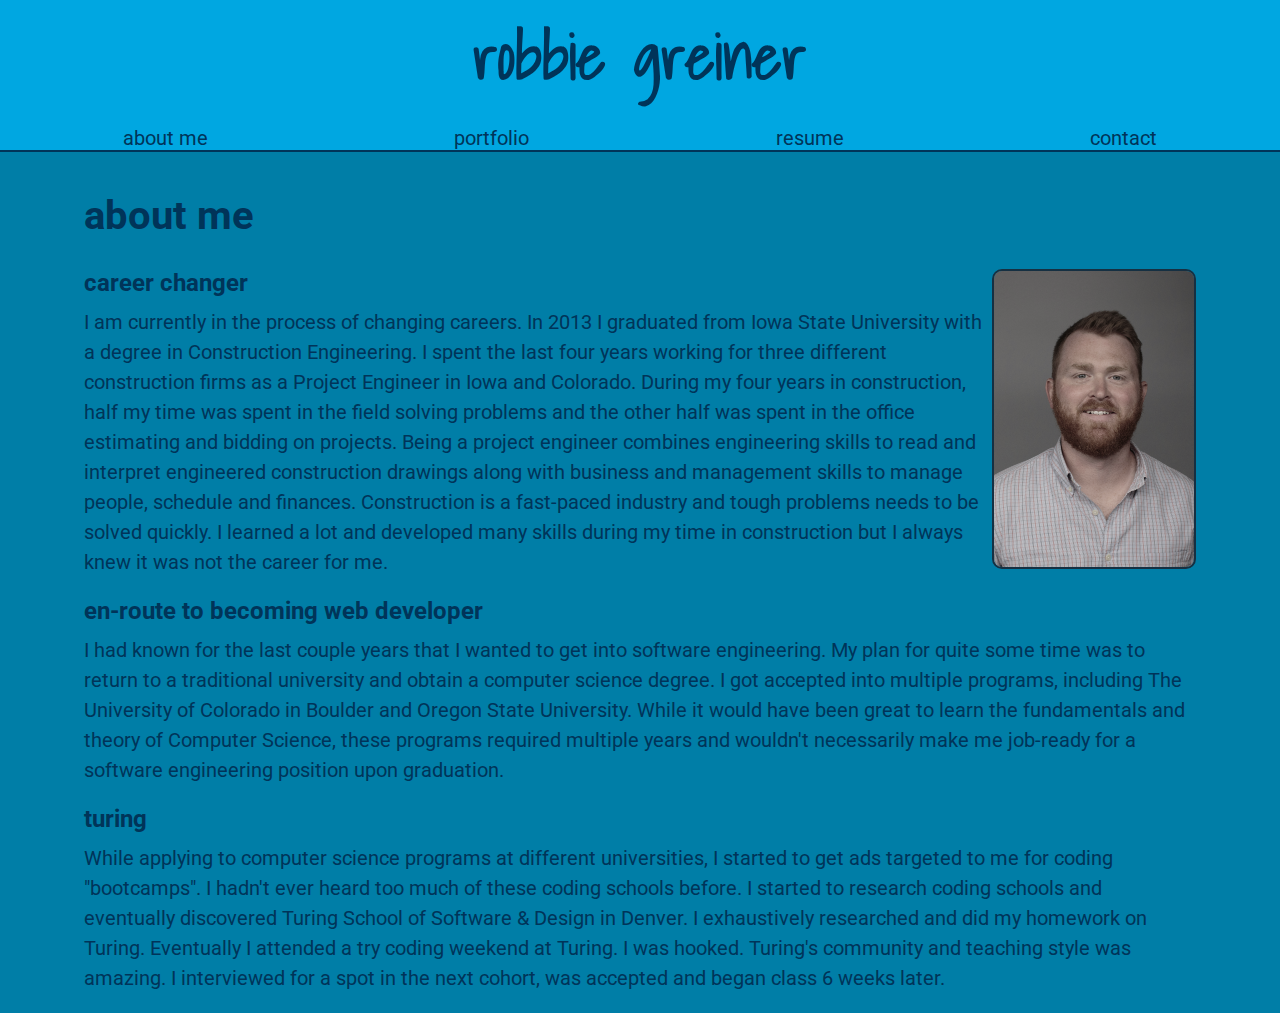
==== index.html @ eb26d72d "initial layout" ====
<!DOCTYPE html>
<html>
  <head>
    <meta charset="utf-8">
    <link href="https://fonts.googleapis.com/css?family=Roboto:400,700|Shadows+Into+Light" rel="stylesheet">
    <link rel="stylesheet" href="styles.css">
    <title>Robbie Greiner - About</title>
  </head>
  <body>
    <header>
      <h1>robbie greiner</h1>
      <!-- <h2>Web Developer / Career Changer</h2> -->
      <nav>
        <a href="">about me</a>
        <a href="">portfolio</a>
        <a href="">resume</a>
        <a href="">contact</a>
      </nav>
    </header>
    <section class="about-me">
      <h3>about me</h3>
      <img src="images/me.jpg" class="robbie-photo" alt="">
      <h4>career changer</h4>
      <p class="about-me-text">I am currently in the process of changing careers.  In 2013 I graduated from Iowa State University with a degree in Construction Engineering.  I spent the last four years working for three different construction firms as a Project Engineer in Iowa and Colorado.  During my four years in construction, half my time was spent in the field solving problems and the other half was spent in the office estimating and bidding on projects. Being a project engineer combines engineering skills to read and interpret engineered construction drawings along with business and management skills to manage people, schedule and finances.  Construction is a fast-paced industry and tough problems needs to be solved quickly.  I learned a lot and developed many skills during my time in construction but I always knew it was not the career for me.</p>
      <h4>en-route to becoming web developer</h4>
      <p class="about-me-text">I had known for the last couple years that I wanted to get into software engineering.  My plan for quite some time was to return to a traditional university and obtain a computer science degree.  I got accepted into multiple programs, including The University of Colorado in Boulder and Oregon State University.  While it would have been great to learn the fundamentals and theory of Computer Science, these programs required multiple years and wouldn't necessarily make me job-ready for a software engineering position upon graduation.</p>
      <h4>turing</h4>
      <p class="about-me-text">While applying to computer science programs at different universities, I started to get ads targeted to me for coding "bootcamps".  I hadn't ever heard too much of these coding schools before.  I started to research coding schools and eventually discovered Turing School of Software & Design in Denver.  I exhaustively researched and did my homework on Turing.  Eventually I attended a try coding weekend at Turing.  I was hooked.  Turing's community and teaching style was amazing.  I interviewed for a spot in the next cohort, was accepted and began class 6 weeks later.  </p>

    </section>
  </body>
</html>
---- styles.css ----
*{
  margin: 0;
  padding: 0;
  color: #003459;
  font-family: 'Roboto', sans-serif;
}

body{
  width: 100%;
  background-color: #007EA7;
}

header{
  width: 100%;
  height: 150px;
  background-color: #00A7E1;
  border-bottom: 2px solid #003459;
  display: flex;
  flex-direction: column;
  justify-content: flex-end;
  align-items: center;
}

h1,h2{
  font-family: 'Shadows Into Light', cursive;
}

h1{
  font-size: 62px;
}

h1:hover{
  color: #FFFFFF;
  transition-delay: 50ms;
}

h2{
  font-size: 95%;
}

nav{
  margin-top: 20px;
  width: 100%;
  display: flex;
  justify-content: space-around;
  font-size: 20px;
}

a{
  margin-left: 0%;
  text-decoration: none;
}

a:hover{
  color: #FFFFFF;
  transition-delay: 50ms;
}

.robbie-photo{
  float: right;
  width: 200px;
  filter: grayscale(50%);
  border-radius: 10px;
  border: 2px solid #003459;
  margin-left: 10px;
}

section{
  margin-left: 5%;
  margin-right: 5%;
  margin-top: 20px;
  padding: 20px;
}

h3{
  margin-bottom: 30px;
  font-size: 40px;
}

h4{
  font-size: 24px;
  margin-bottom: 10px;
  margin-top: 20px;
}

.about-me-text{
  font-size: 20px;
  line-height: 150%;
}

.screenshot-container{
  width: 100%;
  height: 350px;
  display: flex;
  justify-content: center;
  align-items: center;
}

.screen-shot-text{
  display: flex;
  flex-direction: column;
  font-size: 20px;
  line-height: 200%;
}

.portfolio-screenshot{
  width: 300px;
  border-radius: 10px;
  border: 2px solid #003459;
  margin-left: 10%;
}
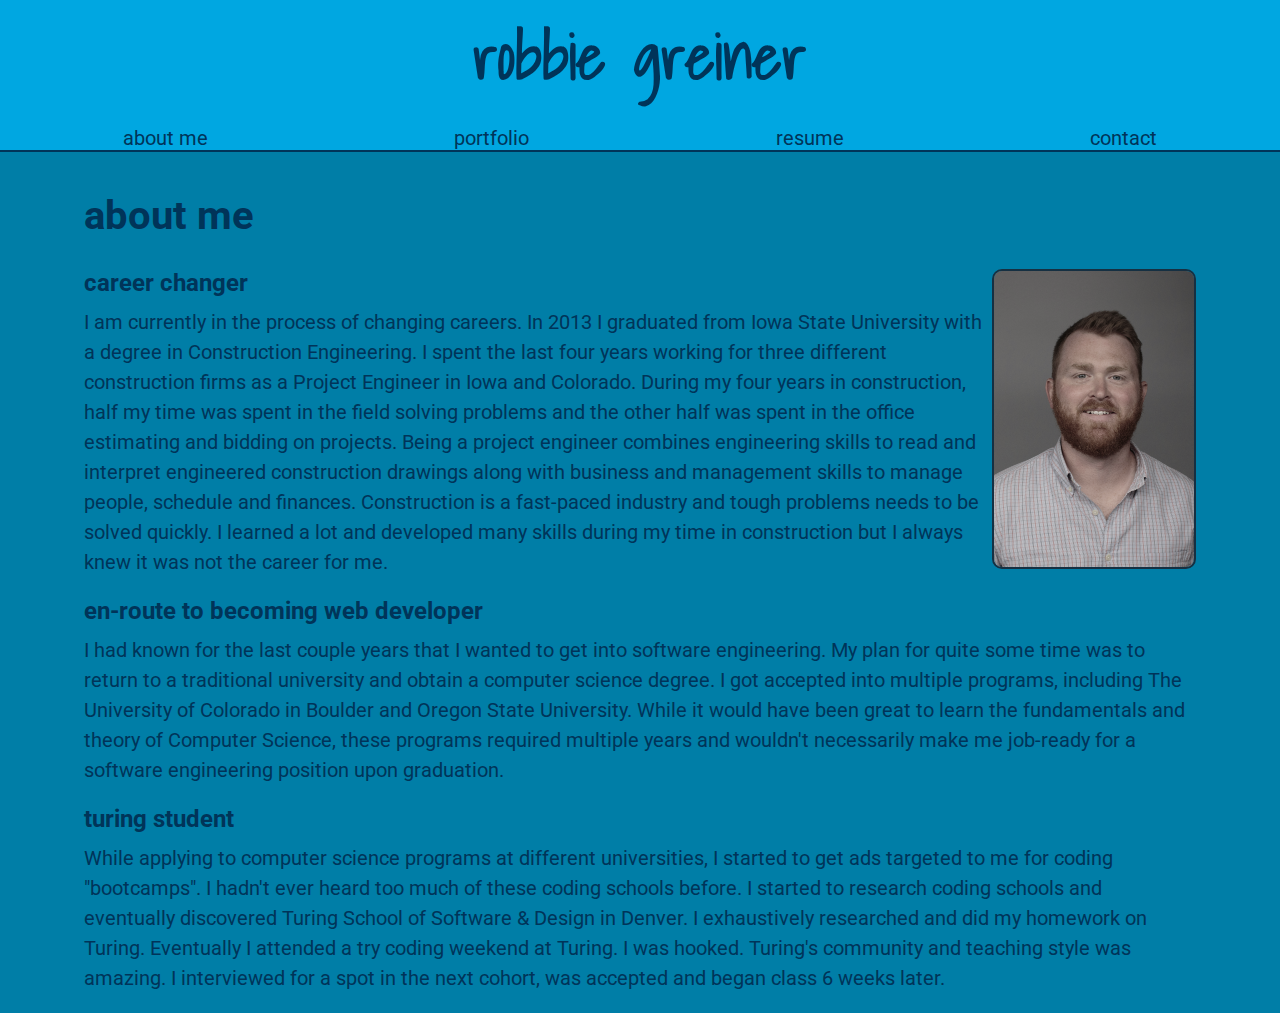
==== commit 62d1ca98: "change portfolio order" ====
--- a/index.html
+++ b/index.html
@@ -11,10 +11,10 @@
       <h1>robbie greiner</h1>
       <!-- <h2>Web Developer / Career Changer</h2> -->
       <nav>
-        <a href="">about me</a>
-        <a href="">portfolio</a>
-        <a href="">resume</a>
-        <a href="">contact</a>
+        <a href="index.html">about me</a>
+        <a href="portfolio.html">portfolio</a>
+        <a href="resume.html">resume</a>
+        <a href="contact.html">contact</a>
       </nav>
     </header>
     <section class="about-me">
@@ -24,7 +24,7 @@
       <p class="about-me-text">I am currently in the process of changing careers.  In 2013 I graduated from Iowa State University with a degree in Construction Engineering.  I spent the last four years working for three different construction firms as a Project Engineer in Iowa and Colorado.  During my four years in construction, half my time was spent in the field solving problems and the other half was spent in the office estimating and bidding on projects. Being a project engineer combines engineering skills to read and interpret engineered construction drawings along with business and management skills to manage people, schedule and finances.  Construction is a fast-paced industry and tough problems needs to be solved quickly.  I learned a lot and developed many skills during my time in construction but I always knew it was not the career for me.</p>
       <h4>en-route to becoming web developer</h4>
       <p class="about-me-text">I had known for the last couple years that I wanted to get into software engineering.  My plan for quite some time was to return to a traditional university and obtain a computer science degree.  I got accepted into multiple programs, including The University of Colorado in Boulder and Oregon State University.  While it would have been great to learn the fundamentals and theory of Computer Science, these programs required multiple years and wouldn't necessarily make me job-ready for a software engineering position upon graduation.</p>
-      <h4>turing</h4>
+      <h4>turing student</h4>
       <p class="about-me-text">While applying to computer science programs at different universities, I started to get ads targeted to me for coding "bootcamps".  I hadn't ever heard too much of these coding schools before.  I started to research coding schools and eventually discovered Turing School of Software & Design in Denver.  I exhaustively researched and did my homework on Turing.  Eventually I attended a try coding weekend at Turing.  I was hooked.  Turing's community and teaching style was amazing.  I interviewed for a spot in the next cohort, was accepted and began class 6 weeks later.  </p>
 
     </section>
--- a/styles.css
+++ b/styles.css
@@ -83,6 +83,11 @@
   margin-top: 20px;
 }
 
+.quick-facts{
+  border: 5px solid #003459;
+  width: 50%;
+}
+
 .about-me-text{
   font-size: 20px;
   line-height: 150%;
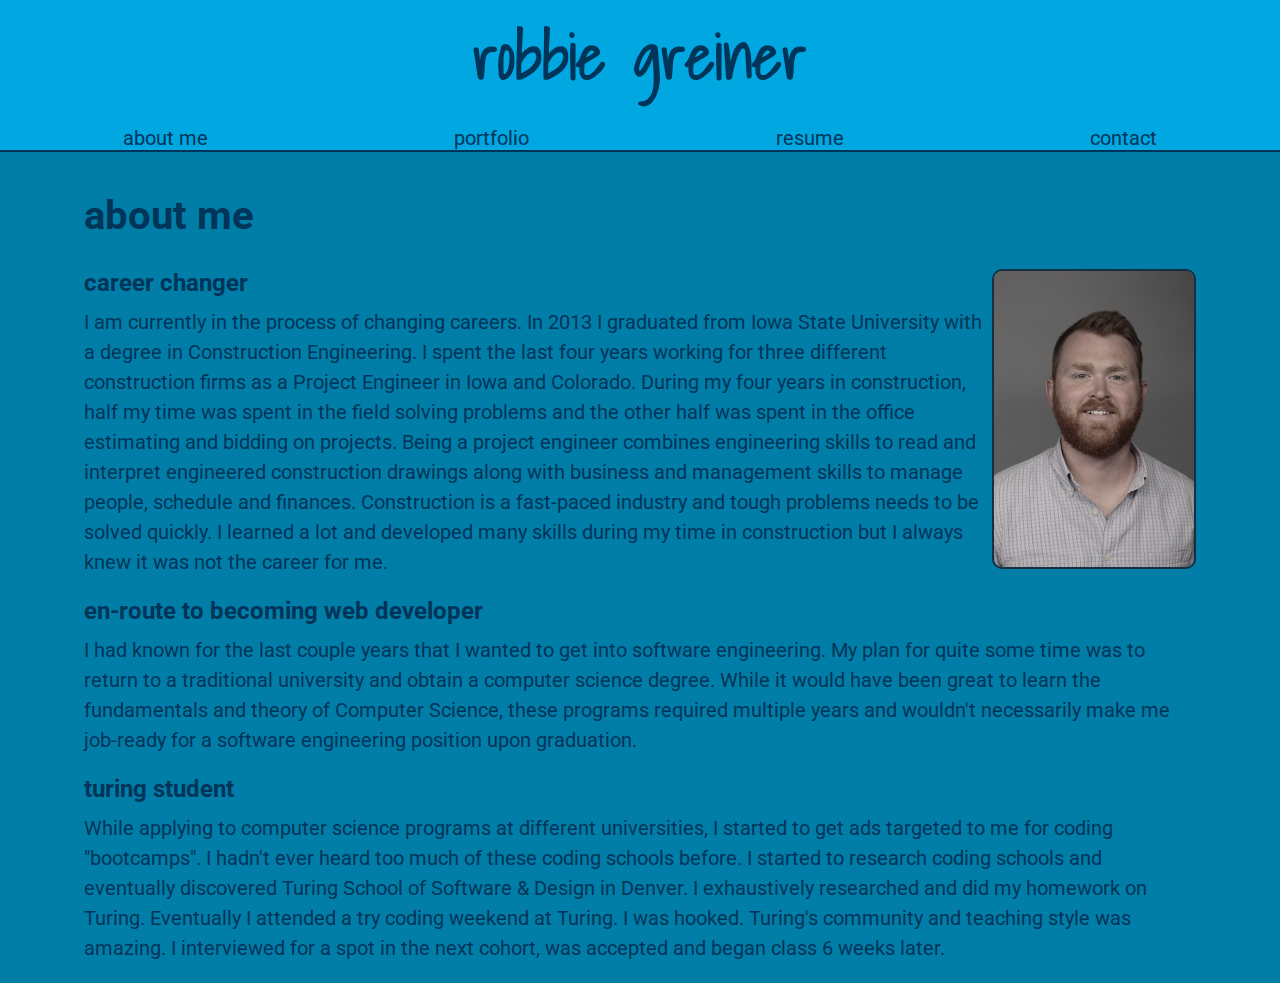
==== commit f02de934: "portfolio links open in new tabs" ====
--- a/index.html
+++ b/index.html
@@ -23,7 +23,7 @@
       <h4>career changer</h4>
       <p class="about-me-text">I am currently in the process of changing careers.  In 2013 I graduated from Iowa State University with a degree in Construction Engineering.  I spent the last four years working for three different construction firms as a Project Engineer in Iowa and Colorado.  During my four years in construction, half my time was spent in the field solving problems and the other half was spent in the office estimating and bidding on projects. Being a project engineer combines engineering skills to read and interpret engineered construction drawings along with business and management skills to manage people, schedule and finances.  Construction is a fast-paced industry and tough problems needs to be solved quickly.  I learned a lot and developed many skills during my time in construction but I always knew it was not the career for me.</p>
       <h4>en-route to becoming web developer</h4>
-      <p class="about-me-text">I had known for the last couple years that I wanted to get into software engineering.  My plan for quite some time was to return to a traditional university and obtain a computer science degree.  I got accepted into multiple programs, including The University of Colorado in Boulder and Oregon State University.  While it would have been great to learn the fundamentals and theory of Computer Science, these programs required multiple years and wouldn't necessarily make me job-ready for a software engineering position upon graduation.</p>
+      <p class="about-me-text">I had known for the last couple years that I wanted to get into software engineering.  My plan for quite some time was to return to a traditional university and obtain a computer science degree. While it would have been great to learn the fundamentals and theory of Computer Science, these programs required multiple years and wouldn't necessarily make me job-ready for a software engineering position upon graduation.</p>
       <h4>turing student</h4>
       <p class="about-me-text">While applying to computer science programs at different universities, I started to get ads targeted to me for coding "bootcamps".  I hadn't ever heard too much of these coding schools before.  I started to research coding schools and eventually discovered Turing School of Software & Design in Denver.  I exhaustively researched and did my homework on Turing.  Eventually I attended a try coding weekend at Turing.  I was hooked.  Turing's community and teaching style was amazing.  I interviewed for a spot in the next cohort, was accepted and began class 6 weeks later.  </p>
 
